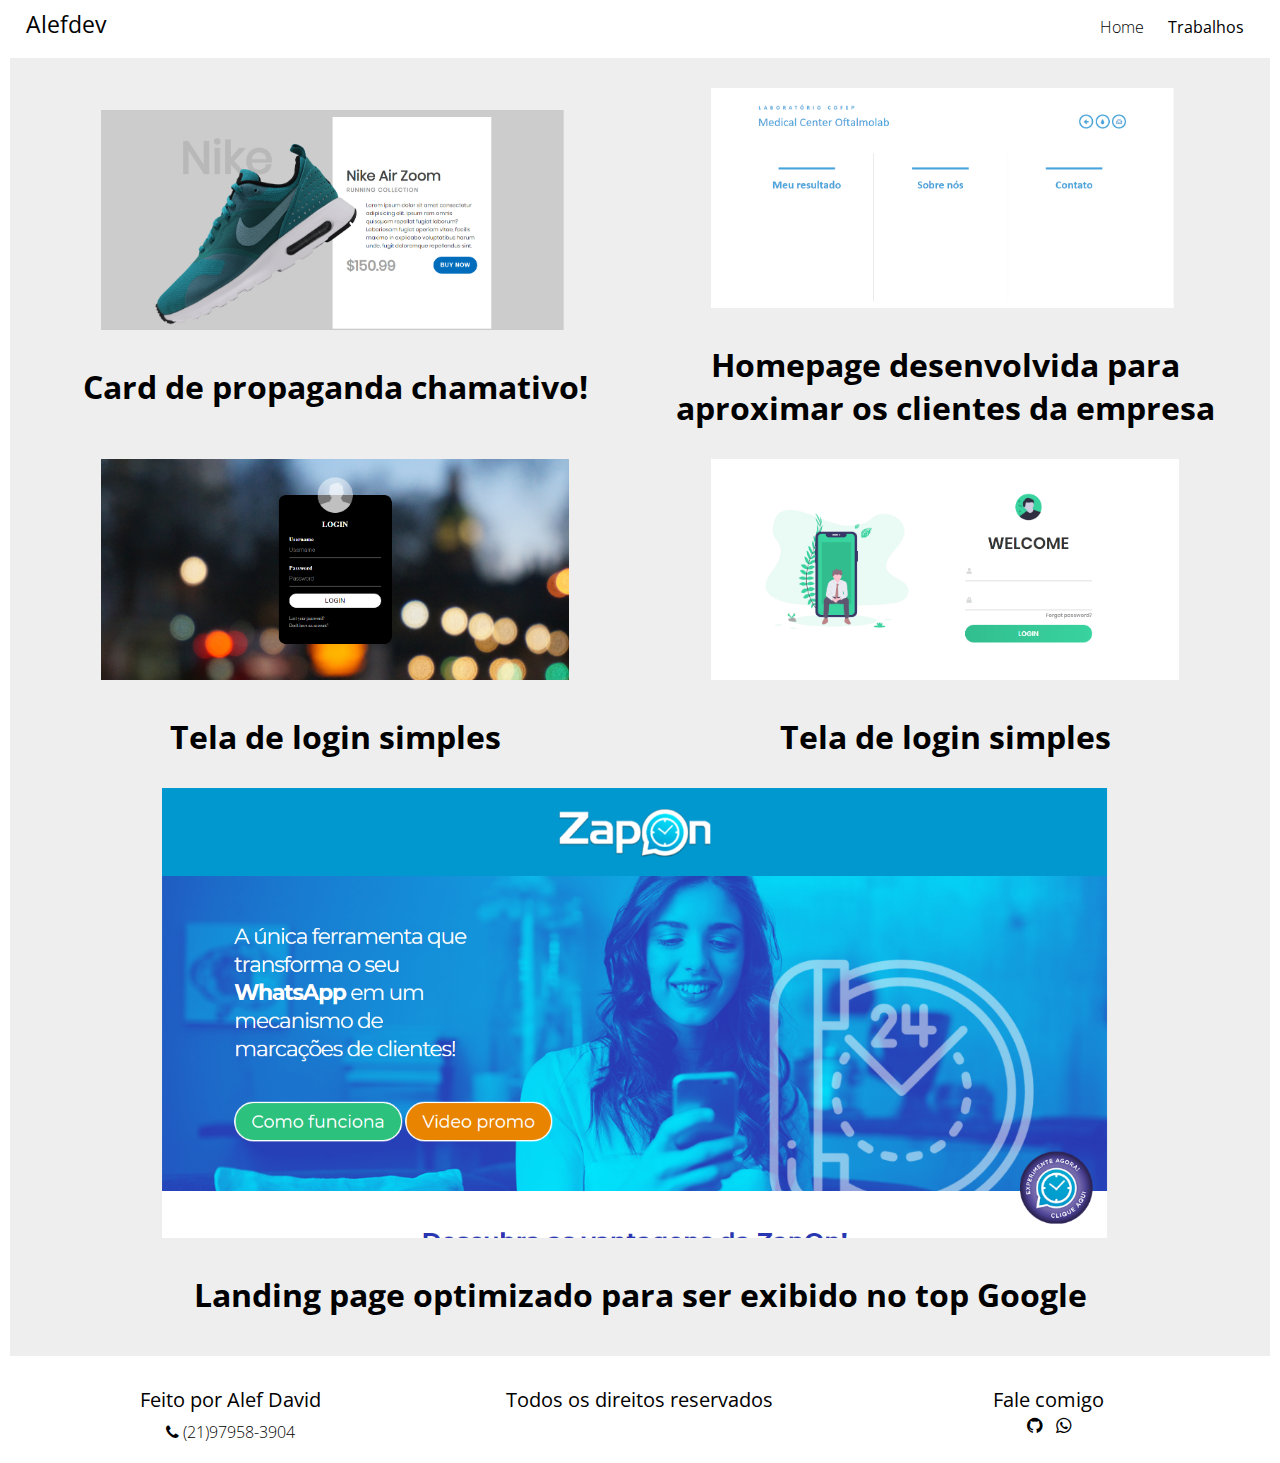
==== trabalhos.html @ a4cf0b39 "Initial commit" ====
<!DOCTYPE html>
<html>
<head>
    <title>alefdev</title>
    <meta charset="utf-8">
    <meta name="viewport" content="width=device-width;initial-scale=1.0;maximum-scale=1.0">
    <meta name="keywords" content="dev,desenvolvedor,front-end,site,fazer site, comprar site,portifolio">
	 <meta name="viewport" content="width=device-width, initial-scale=1">
    <link rel="stylesheet" href="css/font-awesome.min.css">
    <link href="https://fonts.googleapis.com/css?family=Open+Sans:300,400,700&display=swap" rel="stylesheet"> 
    <link rel="stylesheet" href="css/style.css">
</head>
<body >
	<header>
		<div class="container">
			<div class="logo"><h2>Alefdev</h2></div>
			<nav class="menu-desktop">
				<ul>
					<li>
						<a href="index.html">Home</a>
					</li>
					<li class="selected">
						<a href="trabalhos.html">Trabalhos</a>
					</li>
				</ul>
			</nav>
			<nav class="menu-mobile">
				<h2><i class="fa fa-bars"></i></h2>
				<ul>
					<li>
						<a href="index.html">Home</a>
					</li>
					<li class="selected">
						<a href="trabalhos.html">Trabalhos</a>
					</li>
				</ul>
			</nav>
			<div class="clear"></div>
		</div>
	</header>

		<section>
			<div class="container" style="padding: 10px;">
				<div class="content">
					<div class="bloco1">
						<div class="trabalho1">
							<a href="https://alefdav.github.io/card/" target="_blank" ><img src="./images/desktop.png"></a>
							<p><h1>Card de propaganda chamativo!</h1></p>
						</div>
						<div class="trabalho1">
							<a href="https://alefdav.github.io/laboratoriocofep/" target="_blank"><img src="./images/cofep.png"></a>
							<p><h1>Homepage desenvolvida para aproximar os clientes da empresa</h1></p>
						</div>
					</div>
					<div class="bloco2">
						<div class="trabalho1">
							<a href="https://alefdav.github.io/login2/" target="_blank"><img src="./images/login2.png"></a>
							<p><h1>Tela de login simples</h1></p>
						</div>
						<div class="trabalho1">
							<a href="https://alefdav.github.io/login3/" target="_blank"><img src="./images/login1.png"></a>
							<p><h1>Tela de login simples</h1></p>
						</div>
					</div>
					<div class="bloco3">
						<div class="trabalho1">
							<a href="https://www.zapon.pt" target="_blank"><img src="./images/zapon.png"></a>
							<p><h1>Landing page optimizado para ser exibido no top Google</h1></p>
						</div>
					</div>
				</div>		
			</div>
		</section>



	<footer class="footer1">
		<div class="container">
			 <div class="w33">
			 	<h3>Feito por Alef David</h3>
			 	<p><i class="fa fa-phone" aria-hidden="true"></i> (21)97958-3904</p>
			 </div>
			 <div class="w33">
			 	<h3>Todos os direitos reservados</h3>
			 </div>
			 <div class="w33">
			 	<h3>Fale comigo</h3>
			 	<div class="group-icons">
			 		<a href="https://github.com/alefdav" target="_blank"><i class="fa fa-github"></i></a>
			 		<a href="https://api.whatsapp.com/send?1=pt_BR&phone=5521979583904" target="_blank"><i class="fa fa-whatsapp"></i></a>
			 	</div>
			 </div>
			<div class="clear"></div>		
		</div>
	</footer>
	<script src="https://code.jquery.com/jquery-3.2.1.min.js"></script>
	<script >
		$('nav.menu-mobile h2').click(function(){
			$('nav.menu-mobile ul').slideToggle();
		})
	</script>
</body>
</html>
---- css/style.css ----
*{
	margin:0;
	padding:0;
	box-sizing: border-box;
	font-family: 'Open Sans', sans-serif;
}

/*classes auxiliares*/
.container{
	max-width: 1280px;
	margin: 0 auto;
	padding: 0 2%
}

.clear{clear:both;}

.w33{
	float: left;
	width: 33.3%;
}

/*classes do meu site*/

header{
	padding: 8px 0;
}

.logo{
	float: left;
}

.logo h2{
	font-weight: normal;
	font-size: 23px;
}

nav.menu-mobile{
	display:none;
	float: right;
}
nav.menu-mobile h2{
	cursor: pointer;
}
nav.menu-mobile ul{
	display: none;
	width: 100%;
	background: white;
	position: absolute;
	left: 0;
	top:50px;
	z-index: 999;
	text-align: center;
}

nav.menu-mobile li{
	padding: 8px 0;
	border-bottom: 1px solid black;
}

nav.menu-mobile li.selected{
	background: rgb(225,225,225);
}

nav.menu-mobile a{
	display: block;
	color: black;
	text-decoration: none;
}
nav.menu-desktop li.selected{font-weight: normal;}

nav.menu-desktop{
	float: right;
}

nav.menu-desktop ul{
	position: relative;
	top: 8px;
}
nav.menu-desktop li{
	padding: 0 10px;
	font-weight: lighter; 
	display: inline-block;
}
nav.menu-desktop a{
	color: black;
	text-decoration: none; 
}


/*sessão main*/

section.main-bg{
	width: 100%;
	padding: 200px 0;
	background-image: url('../images/fundo.png');
	background-repeat: no-repeat;
	background-size: cover;
	background-position: center;
}

section.main-bg h2{
	text-align: center;
	color: white; 
}




/*sessão do about*/

section.diferenciais{
	padding: 30px 0;
	text-align: center;
}

.line-text{
	position: relative;
	display: inline-block;
}

.line-text div{
	position: absolute;
	left: 0;
	top: 0;
	width: 200px;
	height: 3px;
	background: orange;
}

.line-text h2{
	font-weight: normal;
	font-size: 27px;
}

.icones-diferenciais{
	margin-top: 35px;
}

.box-icone-single{
	float: left;
	width: 33.3%;
	margin-bottom: 20px;
	padding:0 10px;
}

.box-icone-single h2{
	color: orange;
	font-size: 40px;
}

.box-icone-single p{
	color: black;
	font-weight: lighter;
	font-size: 16px;
}

section.sobre-equipe{
	padding:20px 0;
	background: rgb(225,225,225);
}

section.sobre-equipe > .container{
	display: flex;
	flex-wrap: wrap;
}

.content{
	background: #eee;
	padding: 20px;
	text-align: center;
}

.bloco1{
	display: flex;
  align-items: center;
  justify-content: center;
}

.bloco2{
	display: flex;
  align-items: center;
  justify-content: center;
}

.bloco3{
	display: flex;
  align-items: center;
  justify-content: center;
}

.trabalho1 p{
	font-size: 20px;
	padding: 10px;
	font: bolder;
	
}
.trabalho1 img{
	padding: 10px;
	width: 80%;
	margin: 0;
	cursor: pointer;
}




.equipe-container{
	width: 50%;
}

.sobre-container{
	width: 50%;
}

.avatar-box{
	margin-top:15px ;
}

.img-avatar{
	display: inline-block;
	width: 70px;
	height: 70px;
	border-radius: 50%;
	background-size: 100% 100%;
}

.descricao-avatar{
	padding: 10px;
	width: calc(100% - 70px);
	display: inline-block;
}

.descricao-avatar h3{
	color: rgb(30, 30, 30);
	font-weight: normal;
	font-style: italic;
}

.descricao-avatar p{
	color: rgb(30, 30, 30);
	font-weight: lighter;
}

footer.footer1{
	background: white;
	padding: 20px 0;
	color: black;
	text-align: center;
}

footer.footer1 h3{
	font-weight: normal;
	font-size: 20px;
	
}

footer.footer1 p{
	margin-top: 8px;
	font-weight: lighter;
}

footer.footer1 a{
	display: block;
	color: black;
}

div.group-icons a{
	font-size: 18px;
	display: inline-block;
	margin:0 5px;
	
	
}

@media screen and (max-width: 768px){

	footer.footer1{
		text-align: center;
	}
	.box-icone-single{
		width: 100%
	}

	.w33{width: 100%;margin-bottom: 20px;}

	.equipe-container{
		width: 100%;
	}

	.sobre-container{
		width: 100%;
		margin-top: 60px;
	}

}

@media screen and (max-width: 500px){
	nav.menu-desktop{display: none;}
	nav.menu-mobile{
		display: block;
	}
}
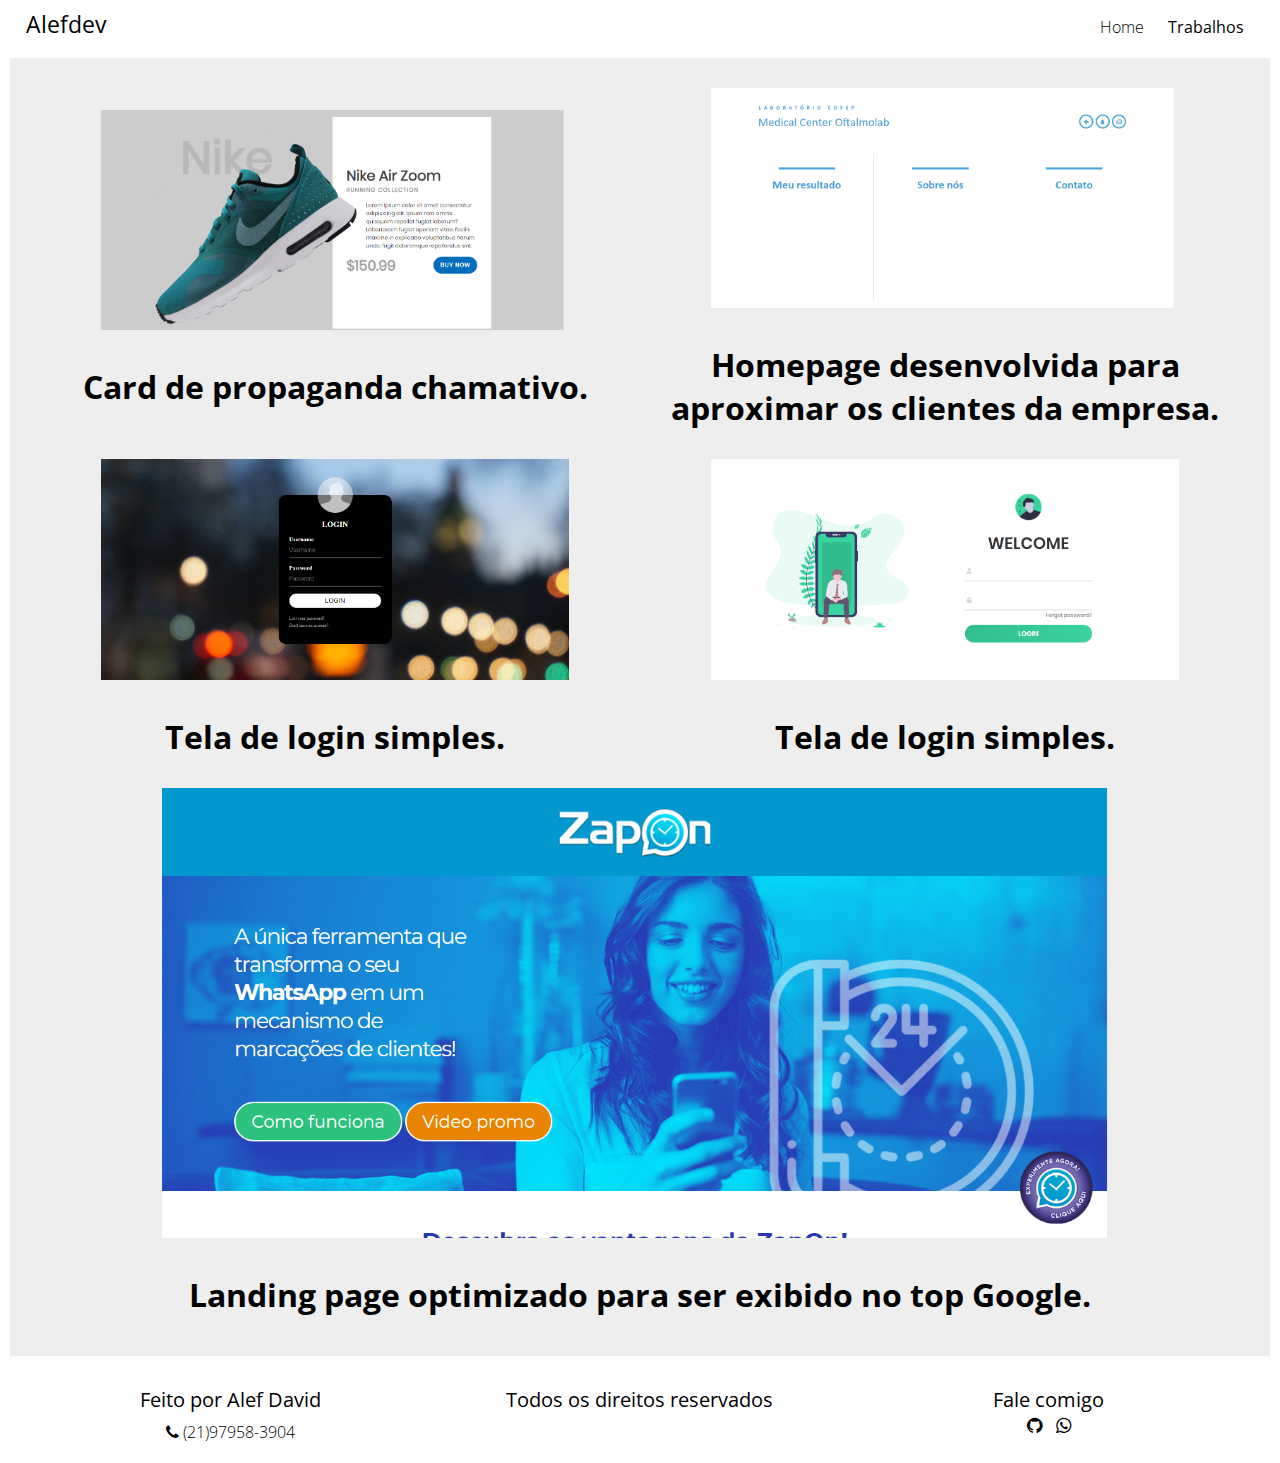
==== commit 9e6fd515: "att" ====
--- a/trabalhos.html
+++ b/trabalhos.html
@@ -45,27 +45,27 @@
 					<div class="bloco1">
 						<div class="trabalho1">
 							<a href="https://alefdav.github.io/card/" target="_blank" ><img src="./images/desktop.png"></a>
-							<p><h1>Card de propaganda chamativo!</h1></p>
+							<p><h1>Card de propaganda chamativo.</h1></p>
 						</div>
 						<div class="trabalho1">
 							<a href="https://alefdav.github.io/laboratoriocofep/" target="_blank"><img src="./images/cofep.png"></a>
-							<p><h1>Homepage desenvolvida para aproximar os clientes da empresa</h1></p>
+							<p><h1>Homepage desenvolvida para aproximar os clientes da empresa.</h1></p>
 						</div>
 					</div>
 					<div class="bloco2">
 						<div class="trabalho1">
 							<a href="https://alefdav.github.io/login2/" target="_blank"><img src="./images/login2.png"></a>
-							<p><h1>Tela de login simples</h1></p>
+							<p><h1>Tela de login simples.</h1></p>
 						</div>
 						<div class="trabalho1">
 							<a href="https://alefdav.github.io/login3/" target="_blank"><img src="./images/login1.png"></a>
-							<p><h1>Tela de login simples</h1></p>
+							<p><h1>Tela de login simples.</h1></p>
 						</div>
 					</div>
 					<div class="bloco3">
 						<div class="trabalho1">
 							<a href="https://www.zapon.pt" target="_blank"><img src="./images/zapon.png"></a>
-							<p><h1>Landing page optimizado para ser exibido no top Google</h1></p>
+							<p><h1>Landing page optimizado para ser exibido no top Google.</h1></p>
 						</div>
 					</div>
 				</div>		
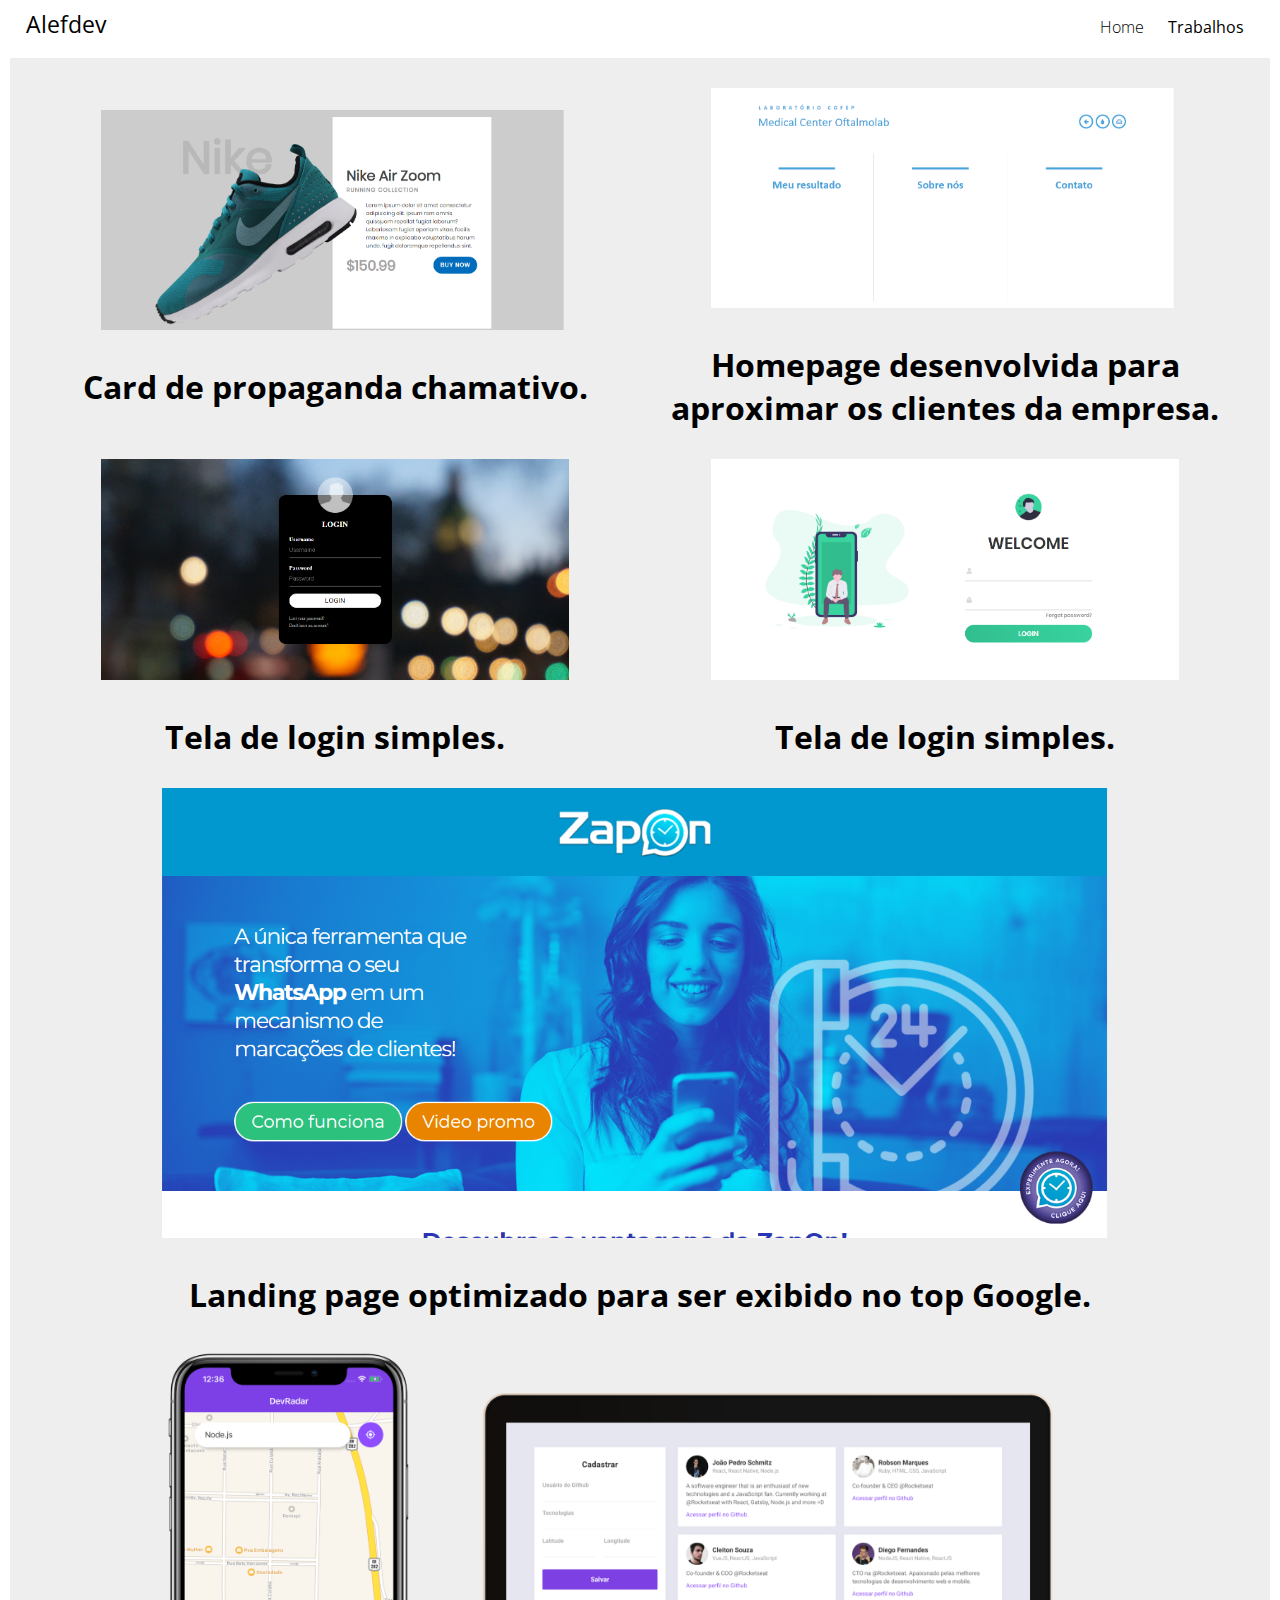
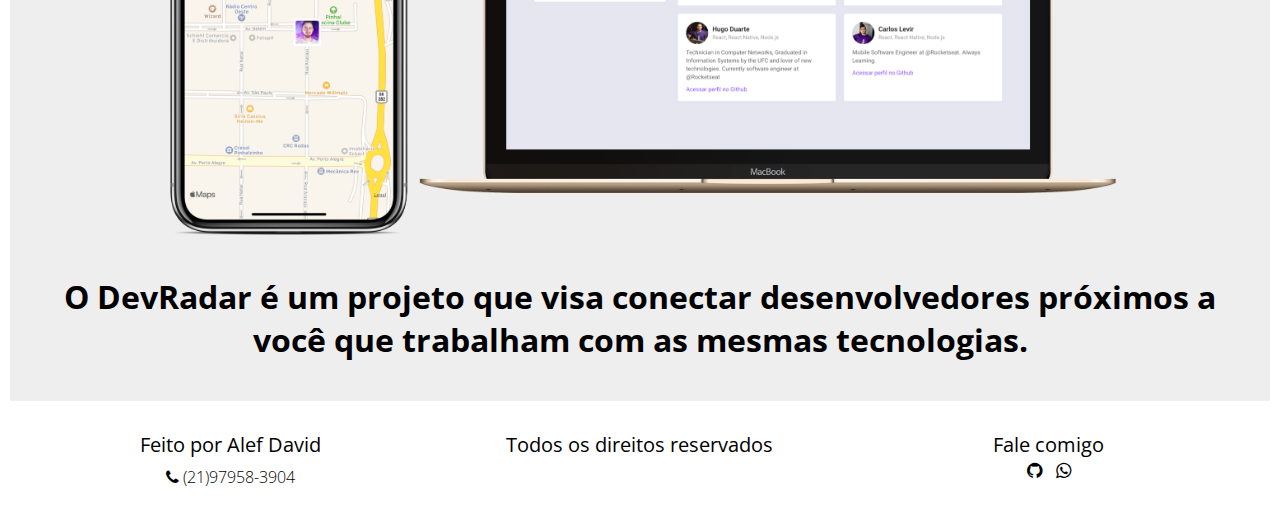
==== commit e1cc8368: "att" ====
--- a/trabalhos.html
+++ b/trabalhos.html
@@ -68,6 +68,12 @@
 							<p><h1>Landing page optimizado para ser exibido no top Google.</h1></p>
 						</div>
 					</div>
+					<div class="bloco4">
+						<div class="trabalho1">
+							<a href="https://github.com/alefdav/FindDev" target="_blank"><img src="./images/devradar.png"></a>
+							<p><h1>O DevRadar é um projeto que visa conectar desenvolvedores próximos a você que trabalham com as mesmas tecnologias.</h1></p>
+						</div>
+					</div>
 				</div>		
 			</div>
 		</section>
--- a/css/style.css
+++ b/css/style.css
@@ -292,6 +292,29 @@
 		margin-top: 60px;
 	}
 
+	.content{
+		display: flex;
+		flex-direction: column;
+	}
+
+	.bloco1{
+		display: flex;
+		flex-direction: column;
+	}
+	.bloco2{
+		display: flex;
+		flex-direction: column;
+	}
+	.bloco3{
+		display: flex;
+		flex-direction: column;
+	}
+	.bloco4{
+		display: flex;
+		flex-direction: column;
+	}
+
+
 }
 
 @media screen and (max-width: 500px){
@@ -299,7 +322,20 @@
 	nav.menu-mobile{
 		display: block;
 	}
-}
-
-
-
+	.bloco1{
+		display: flex;
+		flex-direction: column;
+	}
+	.bloco2{
+		display: flex;
+		flex-direction: column;
+	}
+	.bloco3{
+		display: flex;
+		flex-direction: column;
+	}
+
+}
+
+
+
